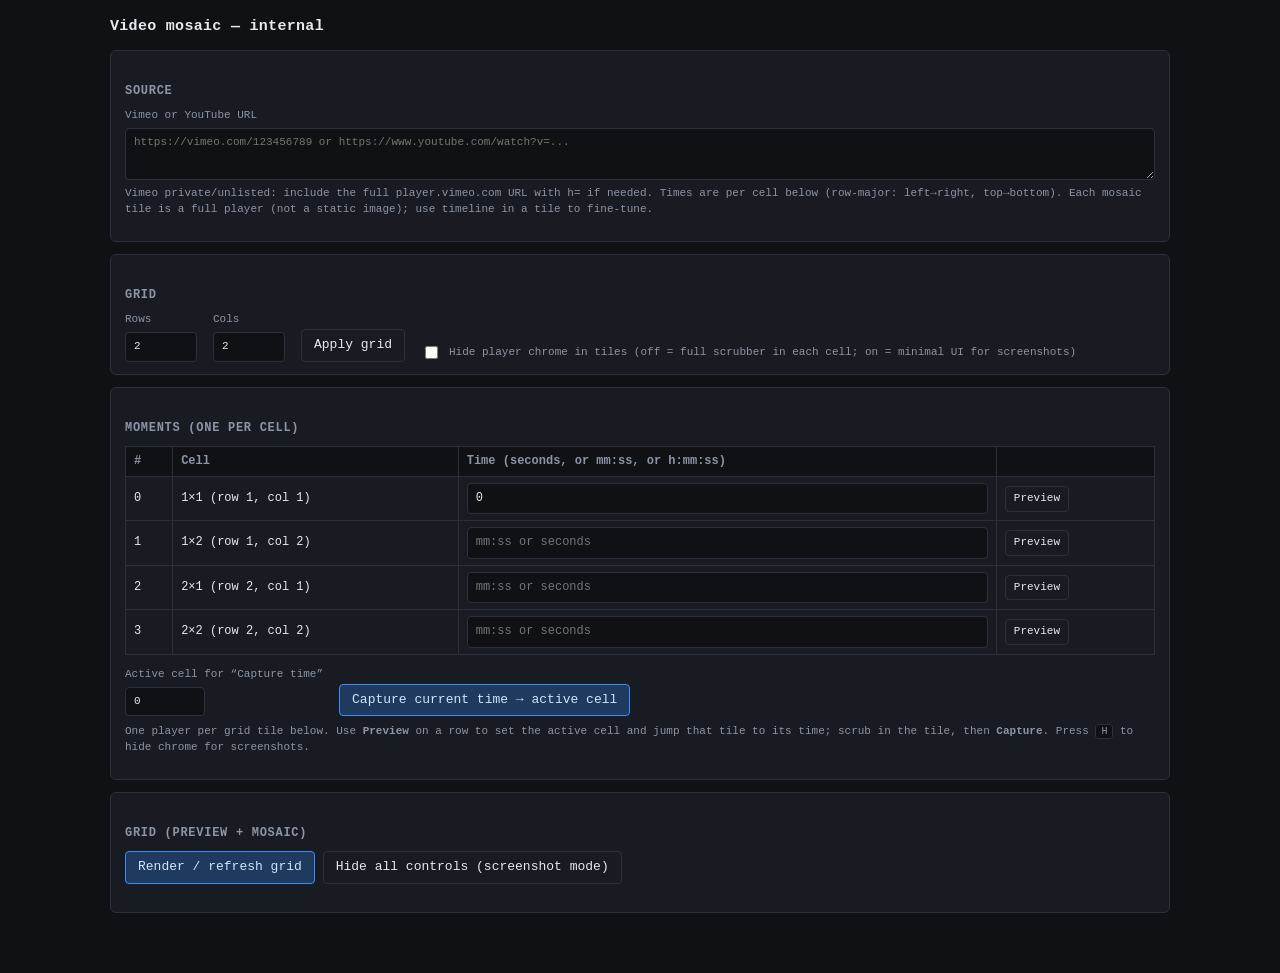
==== mosaic-tool/index.html @ 5d93b3b6 "first commit" ====
<!DOCTYPE html>
<html lang="en">
  <head>
    <meta charset="utf-8" />
    <meta name="viewport" content="width=device-width, initial-scale=1" />
    <title>Video mosaic (Vimeo / YouTube)</title>
    <link rel="stylesheet" href="styles.css" />
  </head>
  <body>
    <div class="app">
      <h1 class="chrome">Video mosaic — internal</h1>

      <section class="chrome">
        <h2>Source</h2>
        <label>
          Vimeo or YouTube URL
          <textarea
            id="video-url"
            placeholder="https://vimeo.com/123456789 or https://www.youtube.com/watch?v=..."
          ></textarea>
        </label>
        <p class="hint">
          Vimeo private/unlisted: include the full <code>player.vimeo.com</code> URL with
          <code>h=</code> if needed. Times are per cell below (row-major: left→right, top→bottom).
          Each mosaic tile is a full player (not a static image); use timeline in a tile to fine-tune.
        </p>
      </section>

      <section class="chrome">
        <h2>Grid</h2>
        <div class="row">
          <label>
            Rows
            <input type="number" id="rows" min="1" max="12" value="2" />
          </label>
          <label>
            Cols
            <input type="number" id="cols" min="1" max="12" value="2" />
          </label>
          <button type="button" id="apply-grid">Apply grid</button>
          <label style="flex-direction: row; align-items: center; gap: 8px">
            <input type="checkbox" id="hide-mosaic-controls" />
            Hide player chrome in tiles (off = full scrubber in each cell; on = minimal UI for screenshots)
          </label>
        </div>
      </section>

      <section class="chrome">
        <h2>Moments (one per cell)</h2>
        <table class="moments-table">
          <thead>
            <tr>
              <th>#</th>
              <th>Cell</th>
              <th>Time (seconds, or mm:ss, or h:mm:ss)</th>
              <th></th>
            </tr>
          </thead>
          <tbody id="moments-tbody"></tbody>
        </table>
        <div class="row" style="margin-top: 12px">
          <label>
            Active cell for “Capture time”
            <input type="number" id="active-cell" min="0" value="0" style="width: 80px" />
          </label>
          <button type="button" id="capture-time" class="primary">Capture current time → active cell</button>
        </div>
        <p class="hint">
          One player per grid tile below. Use <strong>Preview</strong> on a row to set the active cell and
          jump that tile to its time; scrub in the tile, then <strong>Capture</strong>. Press <kbd>H</kbd> to
          hide chrome for screenshots.
        </p>
      </section>

      <section class="chrome">
        <h2>Grid (preview + mosaic)</h2>
        <button type="button" id="render-mosaic" class="primary">Render / refresh grid</button>
        <button type="button" id="toggle-chrome">Hide all controls (screenshot mode)</button>
        <div id="mosaic-host" class="mosaic-wrap"></div>
      </section>
    </div>

    <button type="button" class="floating-show" id="show-ui-float">Show UI</button>

    <script src="app.js"></script>
  </body>
</html>
---- mosaic-tool/styles.css ----
:root {
  --bg: #0f1114;
  --surface: #181c22;
  --border: #2a313c;
  --text: #e6e9ef;
  --muted: #8b95a5;
  --accent: #3d8bfd;
  --danger: #e85d5d;
  font-family: "SF Mono", ui-monospace, monospace;
  font-size: 13px;
}

* {
  box-sizing: border-box;
}

body {
  margin: 0;
  background: var(--bg);
  color: var(--text);
  line-height: 1.45;
}

body.ui-hidden .chrome {
  display: none !important;
}

body.ui-hidden {
  padding: 0;
}

body.ui-hidden .mosaic-wrap {
  max-width: none;
  margin: 0;
  padding: 8px;
}

/* player.html: keep mosaic full-bleed when panels are hidden */
body.ui-hidden .player-app {
  max-width: none;
  margin: 0;
  padding: 8px;
}

body.ui-hidden .player-stage {
  margin: 0;
}

.app {
  max-width: 1100px;
  margin: 0 auto;
  padding: 16px 20px 48px;
}

h1 {
  font-size: 15px;
  font-weight: 600;
  margin: 0 0 12px;
  letter-spacing: 0.02em;
}

h2 {
  font-size: 12px;
  font-weight: 600;
  text-transform: uppercase;
  letter-spacing: 0.06em;
  color: var(--muted);
  margin: 20px 0 8px;
}

section.chrome {
  border: 1px solid var(--border);
  background: var(--surface);
  border-radius: 6px;
  padding: 12px 14px;
  margin-bottom: 12px;
}

.row {
  display: flex;
  flex-wrap: wrap;
  gap: 10px 16px;
  align-items: flex-end;
  margin-bottom: 8px;
}

.row:last-child {
  margin-bottom: 0;
}

label {
  display: flex;
  flex-direction: column;
  gap: 4px;
  color: var(--muted);
  font-size: 11px;
}

input[type="text"],
input[type="number"],
select,
textarea {
  background: var(--bg);
  border: 1px solid var(--border);
  color: var(--text);
  padding: 6px 8px;
  border-radius: 4px;
  min-width: 0;
  font: inherit;
}

textarea {
  width: 100%;
  min-height: 52px;
  resize: vertical;
}

input[type="number"] {
  width: 72px;
}

button {
  font: inherit;
  cursor: pointer;
  border: 1px solid var(--border);
  background: var(--surface);
  color: var(--text);
  padding: 6px 12px;
  border-radius: 4px;
}

button.primary {
  background: #1e3a5f;
  border-color: var(--accent);
  color: #cfe4ff;
}

button.danger {
  border-color: #5c2a2a;
  color: #ffb4b4;
}

button:disabled {
  opacity: 0.45;
  cursor: not-allowed;
}

.hint {
  font-size: 11px;
  color: var(--muted);
  margin-top: 6px;
}

.moments-table {
  width: 100%;
  border-collapse: collapse;
  font-size: 12px;
}

.moments-table th,
.moments-table td {
  border: 1px solid var(--border);
  padding: 6px 8px;
  text-align: left;
}

.moments-table th {
  background: var(--bg);
  color: var(--muted);
  font-weight: 600;
}

.moments-table input[type="text"] {
  width: 100%;
}

.moments-table button {
  padding: 4px 8px;
  font-size: 11px;
}

.preview-box {
  position: relative;
  width: 100%;
  max-width: 640px;
  aspect-ratio: 16 / 9;
  background: #000;
  border: 1px solid var(--border);
  border-radius: 4px;
  overflow: hidden;
}

.preview-box iframe {
  width: 100%;
  height: 100%;
  border: 0;
  display: block;
}

.mosaic-wrap {
  margin-top: 16px;
}

.mosaic-grid {
  display: grid;
  gap: 6px;
  width: 100%;
  max-width: 100%;
  background: #000;
  border: 1px solid var(--border);
  border-radius: 4px;
  /* visible: Vimeo/YouTube playbars sit at bottom edge and can be clipped if hidden */
  overflow: visible;
}

.mosaic-cell {
  position: relative;
  aspect-ratio: 16 / 9;
  background: #111;
  /* Small iframes often hide scrubber; keep a floor so controls stay usable */
  min-height: 168px;
  min-width: 0;
}

.mosaic-cell iframe {
  position: absolute;
  inset: 0;
  width: 100%;
  height: 100%;
  border: 0;
}

.floating-show {
  display: none;
  position: fixed;
  bottom: 12px;
  right: 12px;
  z-index: 99999;
  padding: 8px 12px;
  font-size: 11px;
  opacity: 0.35;
}

body.ui-hidden .floating-show {
  display: block;
}

.floating-show:hover {
  opacity: 1;
}

kbd {
  font: inherit;
  font-size: 10px;
  padding: 1px 5px;
  border: 1px solid var(--border);
  border-radius: 3px;
  background: var(--bg);
}

/* --- player.html layout --- */

.player-app {
  max-width: 1200px;
}

.row-url {
  align-items: center;
}

.row-url #video-url {
  flex: 1;
  min-width: 320px;
}

.external-transport {
  display: flex;
  align-items: center;
  gap: 12px;
  padding: 10px 12px;
  margin-bottom: 14px;
  background: var(--bg);
  border: 1px solid var(--border);
  border-radius: 4px;
}

.transport-play {
  flex: 0 0 auto;
  min-width: 40px;
  font-size: 14px;
}

.external-transport input[type="range"] {
  flex: 1;
  min-width: 80px;
  accent-color: var(--accent);
}

.transport-time {
  flex: 0 0 auto;
  font-variant-numeric: tabular-nums;
  color: var(--muted);
  font-size: 11px;
  min-width: 9em;
  text-align: right;
}

.grid-plus-row {
  display: flex;
  flex-direction: row;
  align-items: stretch;
  gap: 10px;
}

.grid-plus-col {
  flex: 1;
  min-width: 0;
  display: flex;
  flex-direction: column;
  align-items: stretch;
  gap: 10px;
}

.plus-under-wrap {
  display: flex;
  justify-content: center;
}

.plus-tile {
  width: 48px;
  min-height: 48px;
  padding: 0;
  font-size: 22px;
  line-height: 1;
  font-weight: 600;
  border-radius: 6px;
  border-color: var(--accent);
  color: #cfe4ff;
  background: #1e3a5f;
  align-self: center;
}

.plus-tile-side {
  flex: 0 0 48px;
  width: 48px;
  min-width: 48px;
  align-self: center;
}

.plus-tile:disabled {
  opacity: 0.35;
}

.player-mosaic-host {
  margin-top: 0;
}

.player-stage {
  margin-top: 4px;
}

input[type="color"]#grid-bg {
  width: 48px;
  height: 32px;
  padding: 2px;
  cursor: pointer;
}

/* player.html: clip video; selection drawn on hit layer above iframe */
.player-app .mosaic-cell {
  overflow: hidden;
}

.player-app .mosaic-cell-hit.mosaic-cell-hit--selected {
  outline: none;
  box-shadow: inset 0 0 0 4px var(--accent);
  z-index: 6;
}

/* player.html: iframes steal clicks; hit layer receives selection */
.player-app .mosaic-cell-hit {
  position: absolute;
  inset: 0;
  z-index: 5;
  cursor: pointer;
  background: transparent;
}

.player-app .tile-current-time {
  position: absolute;
  left: 8px;
  bottom: 8px;
  display: none;
  pointer-events: none;
  background: rgba(0, 0, 0, 0.65);
  border: 1px solid rgba(255, 255, 255, 0.2);
  border-radius: 4px;
  padding: 2px 6px;
  font-size: 11px;
  line-height: 1.2;
  color: #fff;
  font-variant-numeric: tabular-nums;
}

.player-app .mosaic-cell-hit--selected .tile-current-time {
  display: block;
}
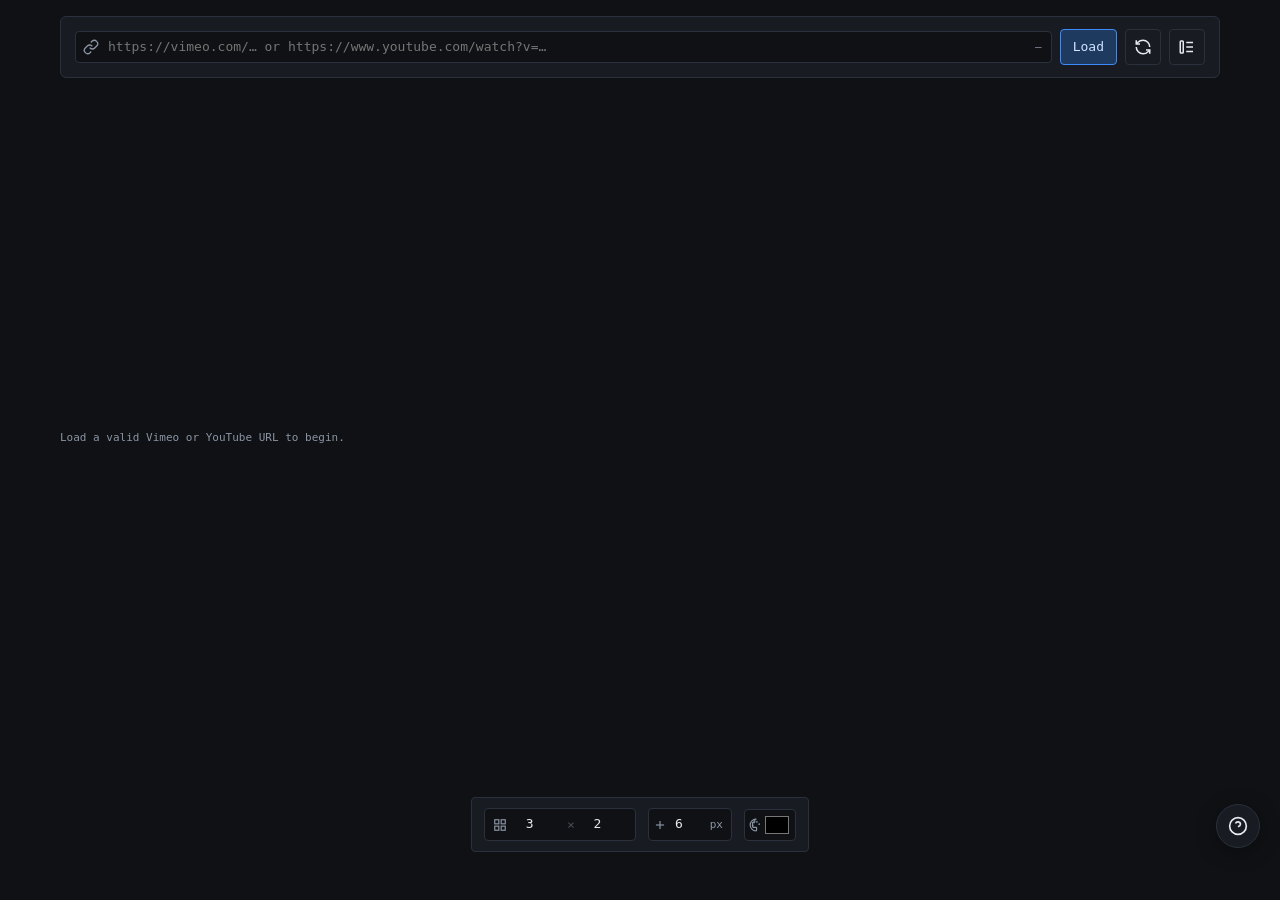
==== commit 54b2cd3b: "Refactor video mosaic player by consolidating HTML structure into a single index file. Removed playe" ====
--- a/mosaic-tool/index.html
+++ b/mosaic-tool/index.html
@@ -3,85 +3,183 @@
   <head>
     <meta charset="utf-8" />
     <meta name="viewport" content="width=device-width, initial-scale=1" />
-    <title>Video mosaic (Vimeo / YouTube)</title>
+    <link rel="icon" href="vimeo-grid-favicon.png" type="image/png" />
+    <title>Video mosaic player</title>
     <link rel="stylesheet" href="styles.css" />
   </head>
   <body>
-    <div class="app">
-      <h1 class="chrome">Video mosaic — internal</h1>
-
+    <div class="app player-app">
       <section class="chrome">
-        <h2>Source</h2>
-        <label>
-          Vimeo or YouTube URL
-          <textarea
-            id="video-url"
-            placeholder="https://vimeo.com/123456789 or https://www.youtube.com/watch?v=..."
-          ></textarea>
-        </label>
-        <p class="hint">
-          Vimeo private/unlisted: include the full <code>player.vimeo.com</code> URL with
-          <code>h=</code> if needed. Times are per cell below (row-major: left→right, top→bottom).
-          Each mosaic tile is a full player (not a static image); use timeline in a tile to fine-tune.
-        </p>
-      </section>
-
-      <section class="chrome">
-        <h2>Grid</h2>
-        <div class="row">
-          <label>
-            Rows
-            <input type="number" id="rows" min="1" max="12" value="2" />
-          </label>
-          <label>
-            Cols
-            <input type="number" id="cols" min="1" max="12" value="2" />
-          </label>
-          <button type="button" id="apply-grid">Apply grid</button>
-          <label style="flex-direction: row; align-items: center; gap: 8px">
-            <input type="checkbox" id="hide-mosaic-controls" />
-            Hide player chrome in tiles (off = full scrubber in each cell; on = minimal UI for screenshots)
-          </label>
+        <div class="row row-url">
+          <div class="url-field-wrap input-with-icon">
+            <span class="input-icon" aria-hidden="true">
+              <svg width="16" height="16" viewBox="0 0 24 24" fill="none" stroke="currentColor" stroke-width="2">
+                <path d="M10 13a5 5 0 0 0 7.54.54l3-3a5 5 0 0 0-7.07-7.07l-1.72 1.71" />
+                <path d="M14 11a5 5 0 0 0-7.54-.54l-3 3a5 5 0 0 0 7.07 7.07l1.71-1.71" />
+              </svg>
+            </span>
+            <input
+              type="text"
+              id="video-url"
+              title="Vimeo or YouTube URL"
+              placeholder="https://vimeo.com/… or https://www.youtube.com/watch?v=…"
+            />
+            <span class="duration-badge" id="duration-badge" title="Video duration">—</span>
+          </div>
+          <button type="button" id="load-video" class="primary">Load</button>
+          <button
+            type="button"
+            id="refresh-frames"
+            class="icon-btn"
+            title="Refresh frames"
+            aria-label="Refresh frames"
+          >
+            <svg width="18" height="18" viewBox="0 0 24 24" fill="none" stroke="currentColor" stroke-width="2">
+              <path d="M21 12a9 9 0 0 0-9-9 9.75 9.75 0 0 0-6.74 2.74L3 8" />
+              <path d="M3 3v5h5" />
+              <path d="M3 12a9 9 0 0 0 9 9 9.75 9.75 0 0 0 6.74-2.74L21 16" />
+              <path d="M16 16h5v5" />
+            </svg>
+          </button>
+          <button
+            type="button"
+            id="toggle-chrome"
+            class="icon-btn"
+            title="Hide controls (H)"
+            aria-label="Hide controls"
+          >
+            <svg width="18" height="18" viewBox="0 0 24 24" fill="none" stroke="currentColor" stroke-width="2">
+              <rect x="3" y="4" width="4" height="16" rx="1" />
+              <line x1="11" y1="6" x2="20" y2="6" />
+              <line x1="11" y1="12" x2="20" y2="12" />
+              <line x1="11" y1="18" x2="20" y2="18" />
+            </svg>
+          </button>
         </div>
       </section>
 
-      <section class="chrome">
-        <h2>Moments (one per cell)</h2>
-        <table class="moments-table">
-          <thead>
-            <tr>
-              <th>#</th>
-              <th>Cell</th>
-              <th>Time (seconds, or mm:ss, or h:mm:ss)</th>
-              <th></th>
-            </tr>
-          </thead>
-          <tbody id="moments-tbody"></tbody>
-        </table>
-        <div class="row" style="margin-top: 12px">
-          <label>
-            Active cell for “Capture time”
-            <input type="number" id="active-cell" min="0" value="0" style="width: 80px" />
-          </label>
-          <button type="button" id="capture-time" class="primary">Capture current time → active cell</button>
+      <section class="player-stage">
+        <div class="player-stage-mosaic-region">
+          <div
+            id="global-refresh-progress"
+            class="linear-progress linear-progress--indeterminate"
+            aria-hidden="true"
+            aria-busy="false"
+          >
+            <div class="linear-progress__track">
+              <div class="linear-progress__bar"></div>
+            </div>
+          </div>
+
+          <div id="mosaic-host" class="mosaic-wrap player-mosaic-host"></div>
         </div>
-        <p class="hint">
-          One player per grid tile below. Use <strong>Preview</strong> on a row to set the active cell and
-          jump that tile to its time; scrub in the tile, then <strong>Capture</strong>. Press <kbd>H</kbd> to
-          hide chrome for screenshots.
-        </p>
-      </section>
 
-      <section class="chrome">
-        <h2>Grid (preview + mosaic)</h2>
-        <button type="button" id="render-mosaic" class="primary">Render / refresh grid</button>
-        <button type="button" id="toggle-chrome">Hide all controls (screenshot mode)</button>
-        <div id="mosaic-host" class="mosaic-wrap"></div>
+        <div class="chrome chrome-transport">
+          <div class="chrome-transport-inner">
+            <div class="transport-panel transport-panel--layout" id="transport-panel-layout">
+              <div class="external-transport external-transport--layout">
+              <span class="grid-dims-combo input-with-icon" title="Columns × rows — mosaic grid size">
+                <span class="input-icon" aria-hidden="true">
+                  <svg width="14" height="14" viewBox="0 0 24 24" fill="none" stroke="currentColor" stroke-width="2">
+                    <rect x="3" y="3" width="7" height="7" />
+                    <rect x="14" y="3" width="7" height="7" />
+                    <rect x="14" y="14" width="7" height="7" />
+                    <rect x="3" y="14" width="7" height="7" />
+                  </svg>
+                </span>
+                <input
+                  type="number"
+                  id="grid-cols"
+                  min="1"
+                  max="12"
+                  value="3"
+                  class="grid-dim-input"
+                  title="Columns"
+                  aria-label="Columns"
+                />
+                <span class="grid-dims-x" aria-hidden="true">×</span>
+                <input
+                  type="number"
+                  id="grid-rows"
+                  min="1"
+                  max="12"
+                  value="2"
+                  class="grid-dim-input"
+                  title="Rows"
+                  aria-label="Rows"
+                />
+              </span>
+
+              <span class="input-with-icon input-with-icon--block gap-field-wrap" title="Gap between tiles">
+                <span class="input-icon" aria-hidden="true">
+                  <svg width="14" height="14" viewBox="0 0 24 24" fill="none" stroke="currentColor" stroke-width="2">
+                    <line x1="12" y1="5" x2="12" y2="19" />
+                    <line x1="5" y1="12" x2="19" y2="12" />
+                  </svg>
+                </span>
+                <input type="number" id="grid-gap" min="0" max="64" step="1" value="6" class="input-gap" />
+                <span class="gap-suffix" aria-hidden="true">px</span>
+              </span>
+
+              <span
+                class="input-with-icon input-with-icon--block input-with-icon--color"
+                title="Grid background color"
+              >
+                <span class="input-icon" aria-hidden="true">
+                  <svg width="14" height="14" viewBox="0 0 24 24" fill="none" stroke="currentColor" stroke-width="2">
+                    <circle cx="13.5" cy="6.5" r=".5" fill="currentColor" />
+                    <circle cx="17.5" cy="10.5" r=".5" fill="currentColor" />
+                    <circle cx="8.5" cy="7.5" r=".5" fill="currentColor" />
+                    <circle cx="6.5" cy="12.5" r=".5" fill="currentColor" />
+                    <path d="M12 2C6.5 2 2 6.5 2 12s4.5 10 10 10c.55 0 1-.45 1-1v-4c0-.55-.45-1-1-1H8c-1.1 0-2-.9-2-2V9c0-1.1.9-2 2-2h1c.55 0 1-.45 1-1V3.5c0-.55-.45-1-1-1C12.33 2 12.17 2 12 2z" />
+                  </svg>
+                </span>
+                <input type="color" id="grid-bg" value="#000000" aria-label="Grid fill color" />
+              </span>
+              </div>
+            </div>
+
+            <div
+              class="transport-panel transport-panel--playback transport-panel--hidden"
+              id="transport-panel-playback"
+            >
+              <div class="external-transport" id="transport">
+                <button type="button" id="play-pause" class="transport-play" disabled aria-label="Play">▶</button>
+                <input type="range" id="seek-bar" min="0" max="0" step="0.1" value="0" disabled />
+                <span class="transport-time" id="time-label">0:00</span>
+              </div>
+            </div>
+          </div>
+        </div>
       </section>
     </div>
 
     <button type="button" class="floating-show" id="show-ui-float">Show UI</button>
 
-    <script src="app.js"></script>
+    <button type="button" id="help-open" class="icon-btn help-fab" title="Shortcuts and help" aria-label="Help">
+      <svg width="20" height="20" viewBox="0 0 24 24" fill="none" stroke="currentColor" stroke-width="2">
+        <circle cx="12" cy="12" r="10" />
+        <path d="M9.09 9a3 3 0 0 1 5.83 1c0 2-3 3-3 3" />
+        <line x1="12" y1="17" x2="12.01" y2="17" />
+      </svg>
+    </button>
+
+    <dialog id="help-dialog" class="help-dialog">
+      <div class="help-dialog__inner">
+        <header class="help-dialog__header">
+          <h2>Shortcuts</h2>
+          <button type="button" id="help-close" class="icon-btn help-dialog__close" aria-label="Close">×</button>
+        </header>
+        <ul class="help-dialog__list">
+          <li><kbd>H</kbd> — Hide or show the control panels (mosaic stays visible).</li>
+          <li><kbd>Esc</kbd> — Deselect the selected tile.</li>
+          <li><kbd>Space</kbd> — Play or pause the selected tile (when a tile is selected).</li>
+          <li><kbd>Delete</kbd> / <kbd>Backspace</kbd> — Remove the selected tile from the grid.</li>
+        </ul>
+        <p class="help-dialog__footer-note">More help topics can go here later.</p>
+      </div>
+    </dialog>
+
+    <script src="player.js"></script>
   </body>
 </html>
--- a/mosaic-tool/styles.css
+++ b/mosaic-tool/styles.css
@@ -44,6 +44,10 @@
 
 body.ui-hidden .player-stage {
   margin: 0;
+  flex: 1;
+  min-height: 0;
+  display: flex;
+  flex-direction: column;
 }
 
 .app {
@@ -151,6 +155,11 @@
   margin-top: 6px;
 }
 
+.hint--compact {
+  margin-top: 4px;
+  margin-bottom: 0;
+}
+
 .moments-table {
   width: 100%;
   border-collapse: collapse;
@@ -207,7 +216,6 @@
   width: 100%;
   max-width: 100%;
   background: #000;
-  border: 1px solid var(--border);
   border-radius: 4px;
   /* visible: Vimeo/YouTube playbars sit at bottom edge and can be clipped if hidden */
   overflow: visible;
@@ -220,6 +228,27 @@
   /* Small iframes often hide scrubber; keep a floor so controls stay usable */
   min-height: 168px;
   min-width: 0;
+}
+
+.mosaic-cell-drag-handle {
+  position: absolute;
+  top: 6px;
+  right: 6px;
+  z-index: 10;
+  width: 24px;
+  height: 24px;
+  padding: 0;
+  border-radius: 999px;
+  border-color: rgba(255, 255, 255, 0.3);
+  background: rgba(0, 0, 0, 0.6);
+  color: #fff;
+  font-size: 14px;
+  line-height: 1;
+  cursor: grab;
+}
+
+.mosaic-cell-drag-handle:active {
+  cursor: grabbing;
 }
 
 .mosaic-cell iframe {
@@ -260,17 +289,354 @@
 
 /* --- player.html layout --- */
 
-.player-app {
+.app.player-app {
+  display: flex;
+  flex-direction: column;
+  min-height: 100vh;
   max-width: 1200px;
+  box-sizing: border-box;
+}
+
+.player-app > section.chrome:first-child {
+  margin-bottom: 20px;
+  flex-shrink: 0;
+}
+
+.player-stage {
+  position: relative;
+  flex: 1;
+  min-height: 0;
+  display: flex;
+  flex-direction: column;
+  align-items: stretch;
+  width: 100%;
+}
+
+.player-stage-mosaic-region {
+  flex: 1;
+  min-height: 0;
+  width: 100%;
+  display: flex;
+  flex-direction: column;
+  align-items: center;
+  justify-content: center;
+}
+
+.player-stage-mosaic-region .linear-progress--indeterminate {
+  align-self: stretch;
+  width: 100%;
+  flex-shrink: 0;
+}
+
+.player-app .player-mosaic-host {
+  flex-shrink: 0;
 }
 
 .row-url {
   align-items: center;
-}
-
-.row-url #video-url {
+  flex-wrap: nowrap;
+  gap: 8px;
+}
+
+.row-url .primary {
+  min-height: 36px;
+  align-self: center;
+}
+
+.row-url .url-field-wrap {
   flex: 1;
-  min-width: 320px;
+  min-width: 200px;
+}
+
+.url-field-wrap {
+  position: relative;
+  display: flex;
+  align-items: stretch;
+}
+
+.url-field-wrap.input-with-icon #video-url {
+  width: 100%;
+  min-width: 0;
+  padding-left: 32px;
+  padding-right: 120px;
+}
+
+.input-with-icon {
+  position: relative;
+  display: block;
+}
+
+.input-with-icon .input-icon {
+  position: absolute;
+  left: 8px;
+  top: 50%;
+  transform: translateY(-50%);
+  color: var(--muted);
+  pointer-events: none;
+  display: flex;
+  align-items: center;
+  justify-content: center;
+}
+
+.input-with-icon--inline {
+  display: inline-flex;
+  align-items: center;
+}
+
+.input-with-icon--inline .input-icon {
+  position: static;
+  transform: none;
+  margin-right: 2px;
+}
+
+.input-with-icon--block {
+  display: flex;
+  flex-direction: row;
+  align-items: center;
+  gap: 0;
+  background: var(--bg);
+  border: 1px solid var(--border);
+  border-radius: 4px;
+  padding-left: 4px;
+  min-height: 31px;
+}
+
+.input-with-icon--block .input-icon {
+  position: static;
+  transform: none;
+  flex-shrink: 0;
+}
+
+.input-with-icon--block input {
+  border: 0;
+  background: transparent;
+  flex: 1;
+  min-width: 0;
+}
+
+.input-gap {
+  width: 56px;
+}
+
+.gap-field-wrap {
+  position: relative;
+}
+
+.gap-field-wrap .input-gap {
+  padding-right: 28px;
+  width: 64px;
+}
+
+.gap-suffix {
+  position: absolute;
+  right: 8px;
+  top: 50%;
+  transform: translateY(-50%);
+  pointer-events: none;
+  font-size: 11px;
+  color: var(--muted);
+  user-select: none;
+}
+
+.icon-btn {
+  display: inline-flex;
+  align-items: center;
+  justify-content: center;
+  width: 36px;
+  height: 36px;
+  padding: 0;
+  flex-shrink: 0;
+  border-radius: 4px;
+  color: var(--text);
+}
+
+.icon-btn:hover {
+  border-color: var(--accent);
+  color: #cfe4ff;
+}
+
+.icon-btn svg {
+  display: block;
+}
+
+.input-with-icon--color {
+  padding: 2px 4px;
+  min-height: 31px;
+}
+
+.input-with-icon--color input[type="color"] {
+  width: 28px;
+  height: 26px;
+  min-height: 26px;
+  padding: 0;
+  border: 0;
+  border-radius: 3px;
+  cursor: pointer;
+}
+
+.duration-badge {
+  position: absolute;
+  right: 10px;
+  top: 50%;
+  transform: translateY(-50%);
+  pointer-events: none;
+  font-size: 11px;
+  color: var(--muted);
+  font-variant-numeric: tabular-nums;
+  max-width: 45%;
+  text-align: right;
+  white-space: nowrap;
+  overflow: hidden;
+  text-overflow: ellipsis;
+}
+
+.grid-dims-combo {
+  display: inline-flex;
+  flex-direction: row;
+  align-items: center;
+  gap: 8px;
+  background: var(--bg);
+  border: 1px solid var(--border);
+  border-radius: 4px;
+  padding: 2px 8px;
+}
+
+.grid-dims-combo.input-with-icon {
+  position: relative;
+  padding-left: 30px;
+}
+
+.grid-dims-combo.input-with-icon .input-icon {
+  position: absolute;
+  left: 8px;
+  top: 50%;
+  transform: translateY(-50%);
+  margin: 0;
+}
+
+.grid-dims-combo .grid-dim-input {
+  width: 44px;
+  border: 0;
+  background: transparent;
+  text-align: center;
+  padding: 4px 2px;
+}
+
+.grid-dims-combo .grid-dims-x {
+  color: var(--muted);
+  opacity: 0.45;
+  font-size: 13px;
+  user-select: none;
+  line-height: 1;
+}
+
+/* Material-style indeterminate linear progress (refresh only) */
+.linear-progress--indeterminate {
+  display: none;
+  width: 100%;
+  height: 4px;
+  margin-bottom: 8px;
+  overflow: hidden;
+  border-radius: 2px;
+  background: rgba(255, 255, 255, 0.06);
+}
+
+.linear-progress--indeterminate.is-active {
+  display: block;
+}
+
+.linear-progress__track {
+  position: relative;
+  width: 100%;
+  height: 100%;
+  overflow: hidden;
+}
+
+.linear-progress__bar {
+  position: absolute;
+  top: 0;
+  left: -35%;
+  width: 35%;
+  height: 100%;
+  border-radius: 1px;
+  background: var(--accent);
+  animation: linear-indeterminate-slide 1.25s cubic-bezier(0.4, 0, 0.2, 1) infinite;
+}
+
+@keyframes linear-indeterminate-slide {
+  0% {
+    left: -35%;
+  }
+  60%,
+  100% {
+    left: 100%;
+  }
+}
+
+.player-app .tile-progress {
+  position: absolute;
+  top: 0;
+  left: 0;
+  right: 0;
+  height: 4px;
+  z-index: 4;
+  pointer-events: none;
+  overflow: hidden;
+  opacity: 0;
+  background: rgba(0, 0, 0, 0.25);
+  border-radius: 0 0 1px 1px;
+}
+
+.player-app .tile-progress.tile-progress--active {
+  opacity: 1;
+}
+
+.player-app .tile-progress-indeterminate {
+  position: absolute;
+  top: 0;
+  left: -40%;
+  width: 40%;
+  height: 100%;
+  background: var(--accent);
+  animation: linear-indeterminate-slide 1.25s cubic-bezier(0.4, 0, 0.2, 1) infinite;
+}
+
+.chrome-transport {
+  margin-top: 20px;
+  flex-shrink: 0;
+  margin-bottom: 0;
+}
+
+.chrome-transport-inner {
+  display: flex;
+  flex-direction: column;
+  align-items: stretch;
+  gap: 0;
+  width: 100%;
+}
+
+.transport-panel--hidden {
+  display: none !important;
+}
+
+.transport-panel--layout {
+  display: flex;
+  justify-content: center;
+  width: 100%;
+}
+
+.external-transport--layout {
+  flex: 0 1 auto;
+  width: auto;
+  max-width: 100%;
+  min-width: 0;
+  flex-wrap: wrap;
+  justify-content: center;
+}
+
+.transport-panel--playback {
+  width: 100%;
+  min-width: 0;
 }
 
 .external-transport {
@@ -278,10 +644,16 @@
   align-items: center;
   gap: 12px;
   padding: 10px 12px;
-  margin-bottom: 14px;
-  background: var(--bg);
+  margin-bottom: 0;
+  background: var(--surface);
   border: 1px solid var(--border);
   border-radius: 4px;
+}
+
+.transport-panel--playback .external-transport {
+  flex: 1;
+  min-width: 200px;
+  width: 100%;
 }
 
 .transport-play {
@@ -353,22 +725,103 @@
 
 .player-mosaic-host {
   margin-top: 0;
-}
-
-.player-stage {
-  margin-top: 4px;
-}
-
-input[type="color"]#grid-bg {
-  width: 48px;
+  width: 100%;
+  max-width: 100%;
+}
+
+.help-fab {
+  position: fixed;
+  bottom: 52px;
+  right: 20px;
+  z-index: 99990;
+  width: 44px;
+  height: 44px;
+  border-radius: 999px;
+  box-shadow: 0 4px 20px rgba(0, 0, 0, 0.35);
+  background: var(--surface);
+}
+
+.help-fab:hover {
+  border-color: var(--accent);
+}
+
+body.ui-hidden .help-fab {
+  opacity: 0.92;
+}
+
+.help-dialog {
+  max-width: 420px;
+  width: calc(100% - 32px);
+  padding: 0;
+  border: 1px solid var(--border);
+  border-radius: 8px;
+  background: var(--surface);
+  color: var(--text);
+  box-shadow: 0 16px 48px rgba(0, 0, 0, 0.45);
+}
+
+.help-dialog::backdrop {
+  background: rgba(0, 0, 0, 0.55);
+}
+
+.help-dialog__inner {
+  padding: 16px 18px 18px;
+}
+
+.help-dialog__header {
+  display: flex;
+  align-items: center;
+  justify-content: space-between;
+  gap: 12px;
+  margin-bottom: 12px;
+}
+
+.help-dialog__header h2 {
+  margin: 0;
+  font-size: 14px;
+  font-weight: 600;
+  text-transform: none;
+  letter-spacing: normal;
+  color: var(--text);
+}
+
+.help-dialog__close {
+  font-size: 22px;
+  line-height: 1;
+  width: 32px;
   height: 32px;
-  padding: 2px;
-  cursor: pointer;
+}
+
+.help-dialog__list {
+  margin: 0;
+  padding-left: 18px;
+  font-size: 12px;
+  line-height: 1.55;
+  color: var(--muted);
+}
+
+.help-dialog__list li {
+  margin-bottom: 8px;
+}
+
+.help-dialog__footer-note {
+  margin: 14px 0 0;
+  font-size: 11px;
+  color: var(--muted);
+  font-style: italic;
 }
 
 /* player.html: clip video; selection drawn on hit layer above iframe */
 .player-app .mosaic-cell {
   overflow: hidden;
+}
+
+/* Avoid native marquee/text selection while dragging tiles */
+.player-app .mosaic-grid,
+.player-app .mosaic-cell,
+.player-app .mosaic-cell-hit {
+  user-select: none;
+  -webkit-user-select: none;
 }
 
 .player-app .mosaic-cell-hit.mosaic-cell-hit--selected {
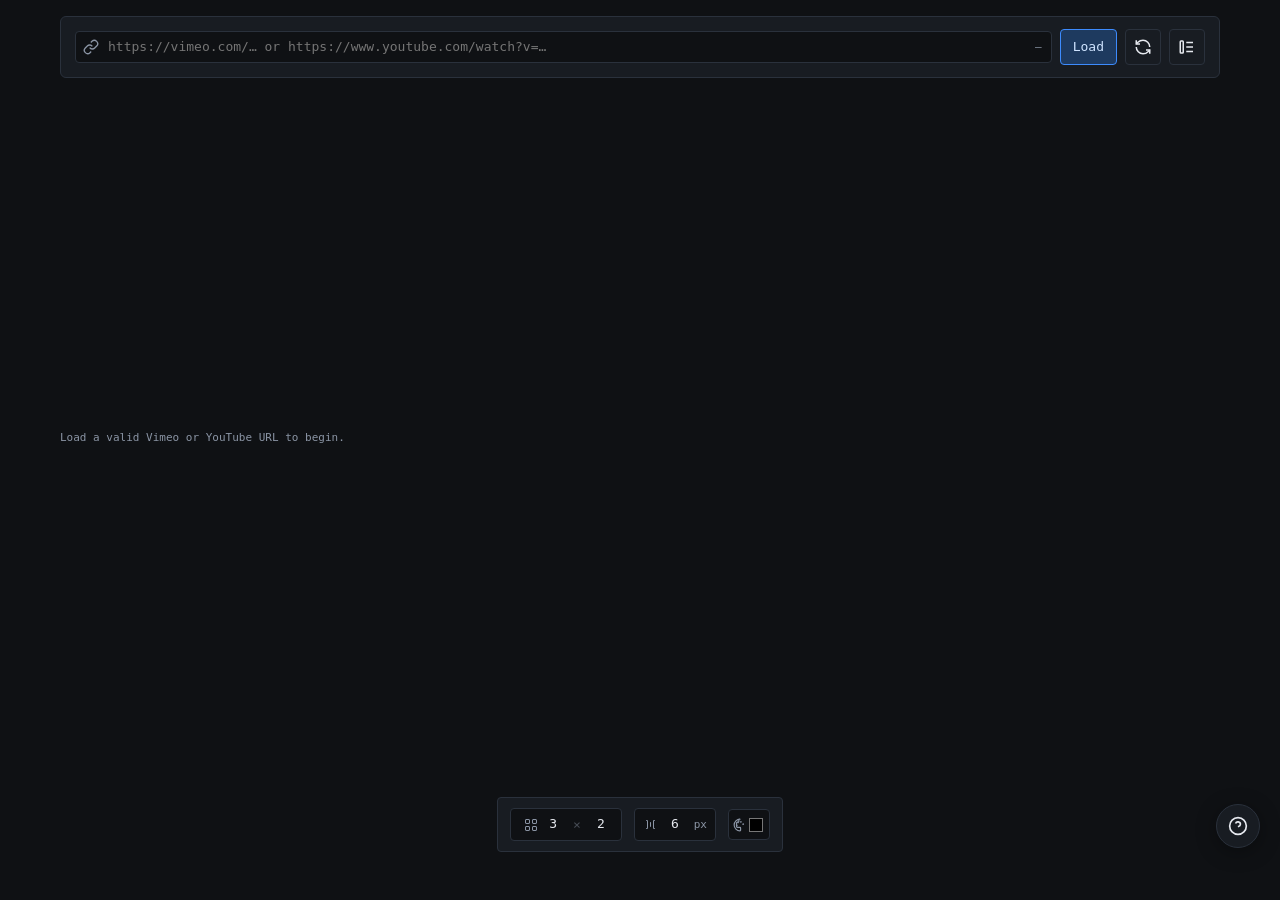
==== commit 048b2eb6: "Add debug log for runtime context initialization and CSS rule scanning in player.js. Update index.ht" ====
--- a/mosaic-tool/index.html
+++ b/mosaic-tool/index.html
@@ -80,11 +80,10 @@
               <div class="external-transport external-transport--layout">
               <span class="grid-dims-combo input-with-icon" title="Columns × rows — mosaic grid size">
                 <span class="input-icon" aria-hidden="true">
-                  <svg width="14" height="14" viewBox="0 0 24 24" fill="none" stroke="currentColor" stroke-width="2">
-                    <rect x="3" y="3" width="7" height="7" />
-                    <rect x="14" y="3" width="7" height="7" />
-                    <rect x="14" y="14" width="7" height="7" />
-                    <rect x="3" y="14" width="7" height="7" />
+                  <svg width="24" height="24" viewBox="0 0 24 24" fill="none" xmlns="http://www.w3.org/2000/svg">
+                    <path
+                      d="M9.653 13.008C10.0224 13.0459 10.3646 13.2194 10.6134 13.495C10.8622 13.7706 11 14.1287 11 14.5V16.5L10.992 16.653C10.957 16.9963 10.8047 17.317 10.5608 17.5611C10.3169 17.8052 9.99627 17.9577 9.653 17.993L9.5 18H7.5C7.12869 18 6.7706 17.8622 6.495 17.6134C6.2194 17.3646 6.04587 17.0224 6.008 16.653L6 16.5V14.5C6 14.1022 6.15804 13.7206 6.43934 13.4393C6.72064 13.158 7.10218 13 7.5 13H9.5L9.653 13.008ZM16.653 13.008C17.0224 13.0459 17.3646 13.2194 17.6134 13.495C17.8622 13.7706 18 14.1287 18 14.5V16.5L17.992 16.653C17.957 16.9963 17.8047 17.317 17.5608 17.5611C17.3169 17.8052 16.9963 17.9577 16.653 17.993L16.5 18H14.5C14.1287 18 13.7706 17.8622 13.495 17.6134C13.2194 17.3646 13.0459 17.0224 13.008 16.653L13 16.5V14.5C13 14.1022 13.158 13.7206 13.4393 13.4393C13.7206 13.158 14.1022 13 14.5 13H16.5L16.653 13.008ZM7.5 14C7.36739 14 7.24021 14.0527 7.14645 14.1464C7.05268 14.2402 7 14.3674 7 14.5V16.5C7 16.6326 7.05268 16.7598 7.14645 16.8536C7.24021 16.9473 7.36739 17 7.5 17H9.5C9.63261 17 9.75979 16.9473 9.85355 16.8536C9.94732 16.7598 10 16.6326 10 16.5V14.5C10 14.3674 9.94732 14.2402 9.85355 14.1464C9.75979 14.0527 9.63261 14 9.5 14H7.5ZM14.5 14C14.3674 14 14.2402 14.0527 14.1464 14.1464C14.0527 14.2402 14 14.3674 14 14.5V16.5C14 16.6326 14.0527 16.7598 14.1464 16.8536C14.2402 16.9473 14.3674 17 14.5 17H16.5C16.6326 17 16.7598 16.9473 16.8536 16.8536C16.9473 16.7598 17 16.6326 17 16.5V14.5C17 14.3674 16.9473 14.2402 16.8536 14.1464C16.7598 14.0527 16.6326 14 16.5 14H14.5ZM9.653 6.008C10.0224 6.04587 10.3646 6.2194 10.6134 6.495C10.8622 6.7706 11 7.12869 11 7.5V9.5L10.992 9.653C10.957 9.99629 10.8047 10.317 10.5608 10.5611C10.3169 10.8052 9.99627 10.9577 9.653 10.993L9.5 11H7.5C7.12869 11 6.7706 10.8622 6.495 10.6134C6.2194 10.3646 6.04587 10.0224 6.008 9.653L6 9.5V7.5C6 7.10218 6.15804 6.72064 6.43934 6.43934C6.72064 6.15804 7.10218 6 7.5 6H9.5L9.653 6.008ZM16.653 6.008C17.0224 6.04587 17.3646 6.2194 17.6134 6.495C17.8622 6.7706 18 7.12869 18 7.5V9.5L17.992 9.653C17.957 9.99629 17.8047 10.317 17.5608 10.5611C17.3169 10.8052 16.9963 10.9577 16.653 10.993L16.5 11H14.5C14.1287 11 13.7706 10.8622 13.495 10.6134C13.2194 10.3646 13.0459 10.0224 13.008 9.653L13 9.5V7.5C13 7.10218 13.158 6.72064 13.4393 6.43934C13.7206 6.15804 14.1022 6 14.5 6H16.5L16.653 6.008ZM7.5 7C7.36739 7 7.24021 7.05268 7.14645 7.14645C7.05268 7.24021 7 7.36739 7 7.5V9.5C7 9.63261 7.05268 9.75979 7.14645 9.85355C7.24021 9.94732 7.36739 10 7.5 10H9.5C9.63261 10 9.75979 9.94732 9.85355 9.85355C9.94732 9.75979 10 9.63261 10 9.5V7.5C10 7.36739 9.94732 7.24021 9.85355 7.14645C9.75979 7.05268 9.63261 7 9.5 7H7.5ZM14.5 7C14.3674 7 14.2402 7.05268 14.1464 7.14645C14.0527 7.24021 14 7.36739 14 7.5V9.5C14 9.63261 14.0527 9.75979 14.1464 9.85355C14.2402 9.94732 14.3674 10 14.5 10H16.5C16.6326 10 16.7598 9.94732 16.8536 9.85355C16.9473 9.75979 17 9.63261 17 9.5V7.5C17 7.36739 16.9473 7.24021 16.8536 7.14645C16.7598 7.05268 16.6326 7 16.5 7H14.5Z"
+                      fill="currentColor" />
                   </svg>
                 </span>
                 <input
@@ -112,9 +111,10 @@
 
               <span class="input-with-icon input-with-icon--block gap-field-wrap" title="Gap between tiles">
                 <span class="input-icon" aria-hidden="true">
-                  <svg width="14" height="14" viewBox="0 0 24 24" fill="none" stroke="currentColor" stroke-width="2">
-                    <line x1="12" y1="5" x2="12" y2="19" />
-                    <line x1="5" y1="12" x2="19" y2="12" />
+                  <svg width="24" height="24" viewBox="0 0 24 24" fill="none" xmlns="http://www.w3.org/2000/svg">
+                    <path fill-rule="evenodd" clip-rule="evenodd"
+                      d="M15 14.75C15 14.888 15.112 15 15.25 15H15.5C15.6326 15 15.7598 15.0527 15.8536 15.1464C15.9473 15.2402 16 15.3674 16 15.5C16 15.6326 15.9473 15.7598 15.8536 15.8536C15.7598 15.9473 15.6326 16 15.5 16H15.25C14.56 16 14 15.44 14 14.75V8.25C14 7.56 14.56 7 15.25 7H15.5C15.6326 7 15.7598 7.05268 15.8536 7.14645C15.9473 7.24021 16 7.36739 16 7.5C16 7.63261 15.9473 7.75979 15.8536 7.85355C15.7598 7.94732 15.6326 8 15.5 8H15.25C15.1837 8 15.1201 8.02634 15.0732 8.07322C15.0263 8.12011 15 8.1837 15 8.25V14.75ZM7 15.5C7 15.3674 7.05268 15.2402 7.14645 15.1464C7.24021 15.0527 7.36739 15 7.5 15H7.75C7.8163 15 7.87989 14.9737 7.92678 14.9268C7.97366 14.8799 8 14.8163 8 14.75V8.25C8 8.1837 7.97366 8.12011 7.92678 8.07322C7.87989 8.02634 7.8163 8 7.75 8H7.5C7.36739 8 7.24021 7.94732 7.14645 7.85355C7.05268 7.75979 7 7.63261 7 7.5C7 7.36739 7.05268 7.24021 7.14645 7.14645C7.24021 7.05268 7.36739 7 7.5 7H7.75C8.44 7 9 7.56 9 8.25V14.75C9 15.44 8.44 16 7.75 16H7.5C7.36739 16 7.24021 15.9473 7.14645 15.8536C7.05268 15.7598 7 15.6326 7 15.5ZM11 13.5C11 13.6326 11.0527 13.7598 11.1464 13.8536C11.2402 13.9473 11.3674 14 11.5 14C11.6326 14 11.7598 13.9473 11.8536 13.8536C11.9473 13.7598 12 13.6326 12 13.5V9.5C12 9.36739 11.9473 9.24021 11.8536 9.14645C11.7598 9.05268 11.6326 9 11.5 9C11.3674 9 11.2402 9.05268 11.1464 9.14645C11.0527 9.24021 11 9.36739 11 9.5V13.5Z"
+                      fill="currentColor" />
                   </svg>
                 </span>
                 <input type="number" id="grid-gap" min="0" max="64" step="1" value="6" class="input-gap" />
--- a/mosaic-tool/styles.css
+++ b/mosaic-tool/styles.css
@@ -424,7 +424,7 @@
 
 .gap-field-wrap .input-gap {
   padding-right: 28px;
-  width: 64px;
+  width: 52px;
 }
 
 .gap-suffix {
@@ -465,12 +465,12 @@
 }
 
 .input-with-icon--color input[type="color"] {
-  width: 28px;
-  height: 26px;
-  min-height: 26px;
+  width: 18px;
+  height: 18px;
+  min-height: 22px;
   padding: 0;
   border: 0;
-  border-radius: 3px;
+  border-radius: 2px;
   cursor: pointer;
 }
 
@@ -515,7 +515,7 @@
 }
 
 .grid-dims-combo .grid-dim-input {
-  width: 44px;
+  width: 24px;
   border: 0;
   background: transparent;
   text-align: center;
@@ -859,3 +859,15 @@
   display: block;
 }
 
+/* Hide native spinners on number fields across browsers */
+input[type="number"] {
+  appearance: textfield;
+  -webkit-appearance: textfield;
+  -moz-appearance: textfield;
+}
+
+input[type="number"]::-webkit-outer-spin-button,
+input[type="number"]::-webkit-inner-spin-button {
+  -webkit-appearance: none;
+  margin: 0;
+}
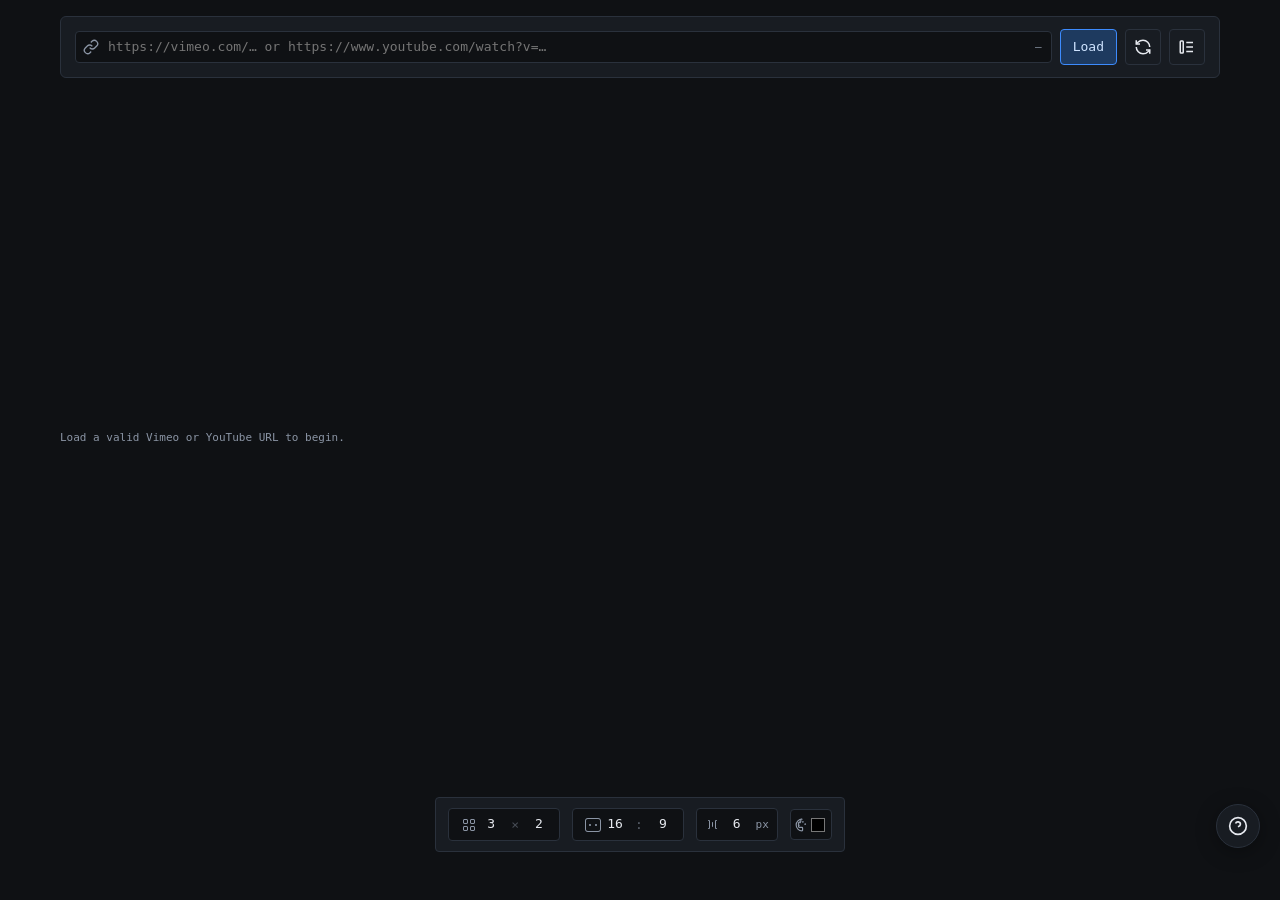
==== commit 14bc3fdc: "Add aspect ratio controls to mosaic tool. Introduced input fields for custom tile ratios in index.ht" ====
--- a/mosaic-tool/index.html
+++ b/mosaic-tool/index.html
@@ -109,6 +109,40 @@
                 />
               </span>
 
+              <span class="ratio-dims-combo input-with-icon" title="Source ratio (width:height)">
+                <span class="input-icon" aria-hidden="true">
+                  <svg width="24" height="24" viewBox="0 0 24 24" fill="none" xmlns="http://www.w3.org/2000/svg">
+                    <path
+                      d="M4 7.75C4 6.23122 5.23122 5 6.75 5H17.25C18.7688 5 20 6.23122 20 7.75V16.25C20 17.7688 18.7688 19 17.25 19H6.75C5.23122 19 4 17.7688 4 16.25V7.75ZM6.75 6C5.7835 6 5 6.7835 5 7.75V16.25C5 17.2165 5.7835 18 6.75 18H17.25C18.2165 18 19 17.2165 19 16.25V7.75C19 6.7835 18.2165 6 17.25 6H6.75ZM9 11C9.55228 11 10 11.4477 10 12C10 12.5523 9.55228 13 9 13C8.44772 13 8 12.5523 8 12C8 11.4477 8.44772 11 9 11ZM15 11C15.5523 11 16 11.4477 16 12C16 12.5523 15.5523 13 15 13C14.4477 13 14 12.5523 14 12C14 11.4477 14.4477 11 15 11Z"
+                      fill="currentColor"
+                    />
+                  </svg>
+                </span>
+                <input
+                  type="number"
+                  id="ratio-width"
+                  min="0.1"
+                  max="99"
+                  step="0.1"
+                  value="16"
+                  class="ratio-dim-input"
+                  title="Source width ratio"
+                  aria-label="Source width ratio"
+                />
+                <span class="ratio-dims-colon" aria-hidden="true">:</span>
+                <input
+                  type="number"
+                  id="ratio-height"
+                  min="0.1"
+                  max="99"
+                  step="0.1"
+                  value="9"
+                  class="ratio-dim-input"
+                  title="Source height ratio"
+                  aria-label="Source height ratio"
+                />
+              </span>
+
               <span class="input-with-icon input-with-icon--block gap-field-wrap" title="Gap between tiles">
                 <span class="input-icon" aria-hidden="true">
                   <svg width="24" height="24" viewBox="0 0 24 24" fill="none" xmlns="http://www.w3.org/2000/svg">
--- a/mosaic-tool/styles.css
+++ b/mosaic-tool/styles.css
@@ -223,7 +223,7 @@
 
 .mosaic-cell {
   position: relative;
-  aspect-ratio: 16 / 9;
+  aspect-ratio: var(--tile-ratio-w, 16) / var(--tile-ratio-h, 9);
   background: #111;
   /* Small iframes often hide scrubber; keep a floor so controls stay usable */
   min-height: 168px;
@@ -530,6 +530,46 @@
   line-height: 1;
 }
 
+.ratio-dims-combo {
+  display: inline-flex;
+  flex-direction: row;
+  align-items: center;
+  gap: 8px;
+  background: var(--bg);
+  border: 1px solid var(--border);
+  border-radius: 4px;
+  padding: 2px 8px;
+}
+
+.ratio-dims-combo.input-with-icon {
+  position: relative;
+  padding-left: 30px;
+}
+
+.ratio-dims-combo.input-with-icon .input-icon {
+  position: absolute;
+  left: 8px;
+  top: 50%;
+  transform: translateY(-50%);
+  margin: 0;
+}
+
+.ratio-dims-combo .ratio-dim-input {
+  width: 24px;
+  border: 0;
+  background: transparent;
+  text-align: center;
+  padding: 4px 2px;
+}
+
+.ratio-dims-combo .ratio-dims-colon {
+  color: var(--muted);
+  opacity: 0.6;
+  font-size: 13px;
+  user-select: none;
+  line-height: 1;
+}
+
 /* Material-style indeterminate linear progress (refresh only) */
 .linear-progress--indeterminate {
   display: none;
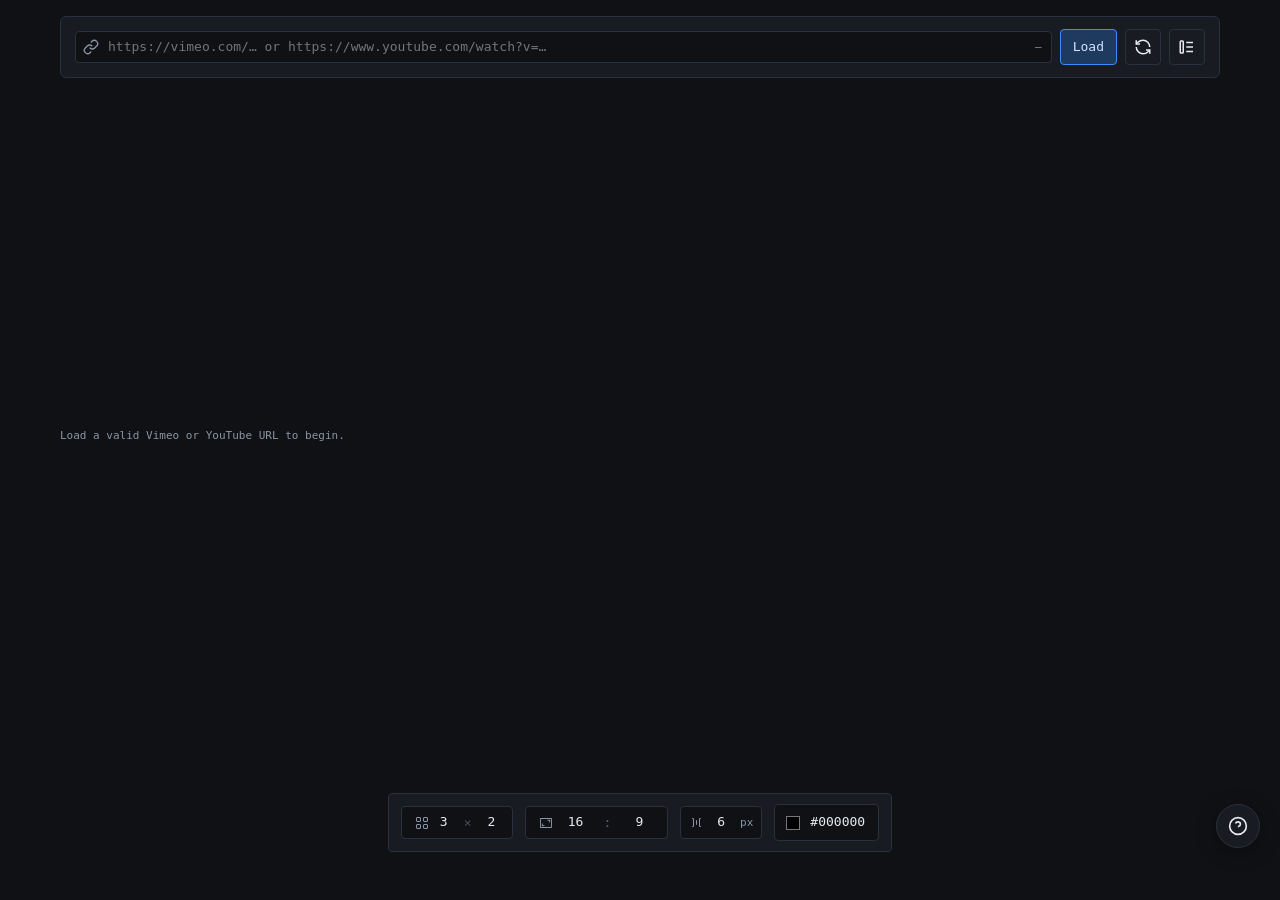
==== commit ef1708fd: "Implement grid background color input enhancements. Added hex color input field for grid background " ====
--- a/mosaic-tool/index.html
+++ b/mosaic-tool/index.html
@@ -113,9 +113,8 @@
                 <span class="input-icon" aria-hidden="true">
                   <svg width="24" height="24" viewBox="0 0 24 24" fill="none" xmlns="http://www.w3.org/2000/svg">
                     <path
-                      d="M4 7.75C4 6.23122 5.23122 5 6.75 5H17.25C18.7688 5 20 6.23122 20 7.75V16.25C20 17.7688 18.7688 19 17.25 19H6.75C5.23122 19 4 17.7688 4 16.25V7.75ZM6.75 6C5.7835 6 5 6.7835 5 7.75V16.25C5 17.2165 5.7835 18 6.75 18H17.25C18.2165 18 19 17.2165 19 16.25V7.75C19 6.7835 18.2165 6 17.25 6H6.75ZM9 11C9.55228 11 10 11.4477 10 12C10 12.5523 9.55228 13 9 13C8.44772 13 8 12.5523 8 12C8 11.4477 8.44772 11 9 11ZM15 11C15.5523 11 16 11.4477 16 12C16 12.5523 15.5523 13 15 13C14.4477 13 14 12.5523 14 12C14 11.4477 14.4477 11 15 11Z"
-                      fill="currentColor"
-                    />
+                      d="M16.1538 9.27273V11.0909C16.1538 11.2115 16.1052 11.3271 16.0187 11.4123C15.9321 11.4976 15.8147 11.5455 15.6923 11.5455C15.5699 11.5455 15.4525 11.4976 15.366 11.4123C15.2794 11.3271 15.2308 11.2115 15.2308 11.0909V9.72727H13.8462C13.7237 9.72727 13.6064 9.67938 13.5198 9.59414C13.4332 9.5089 13.3846 9.39328 13.3846 9.27273C13.3846 9.15217 13.4332 9.03656 13.5198 8.95132C13.6064 8.86607 13.7237 8.81818 13.8462 8.81818H15.6923C15.8147 8.81818 15.9321 8.86607 16.0187 8.95132C16.1052 9.03656 16.1538 9.15217 16.1538 9.27273ZM10.1538 14.2727H8.76923V12.9091C8.76923 12.7885 8.7206 12.6729 8.63405 12.5877C8.54749 12.5024 8.4301 12.4545 8.30769 12.4545C8.18528 12.4545 8.06789 12.5024 7.98134 12.5877C7.89478 12.6729 7.84615 12.7885 7.84615 12.9091V14.7273C7.84615 14.8478 7.89478 14.9634 7.98134 15.0487C8.06789 15.1339 8.18528 15.1818 8.30769 15.1818H10.1538C10.2763 15.1818 10.3936 15.1339 10.4802 15.0487C10.5668 14.9634 10.6154 14.8478 10.6154 14.7273C10.6154 14.6067 10.5668 14.4911 10.4802 14.4059C10.3936 14.3206 10.2763 14.2727 10.1538 14.2727ZM18 7.90909V16.0909C18 16.332 17.9027 16.5632 17.7296 16.7337C17.5565 16.9042 17.3217 17 17.0769 17H6.92308C6.67826 17 6.44347 16.9042 6.27036 16.7337C6.09725 16.5632 6 16.332 6 16.0909V7.90909C6 7.66799 6.09725 7.43675 6.27036 7.26627C6.44347 7.09578 6.67826 7 6.92308 7H17.0769C17.3217 7 17.5565 7.09578 17.7296 7.26627C17.9027 7.43675 18 7.66799 18 7.90909ZM17.0769 16.0909V7.90909H6.92308V16.0909H17.0769Z"
+                      fill="currentColor" />
                   </svg>
                 </span>
                 <input
@@ -159,16 +158,16 @@
                 class="input-with-icon input-with-icon--block input-with-icon--color"
                 title="Grid background color"
               >
-                <span class="input-icon" aria-hidden="true">
-                  <svg width="14" height="14" viewBox="0 0 24 24" fill="none" stroke="currentColor" stroke-width="2">
-                    <circle cx="13.5" cy="6.5" r=".5" fill="currentColor" />
-                    <circle cx="17.5" cy="10.5" r=".5" fill="currentColor" />
-                    <circle cx="8.5" cy="7.5" r=".5" fill="currentColor" />
-                    <circle cx="6.5" cy="12.5" r=".5" fill="currentColor" />
-                    <path d="M12 2C6.5 2 2 6.5 2 12s4.5 10 10 10c.55 0 1-.45 1-1v-4c0-.55-.45-1-1-1H8c-1.1 0-2-.9-2-2V9c0-1.1.9-2 2-2h1c.55 0 1-.45 1-1V3.5c0-.55-.45-1-1-1C12.33 2 12.17 2 12 2z" />
-                  </svg>
-                </span>
                 <input type="color" id="grid-bg" value="#000000" aria-label="Grid fill color" />
+                <input
+                  type="text"
+                  id="grid-bg-hex"
+                  value="#000000"
+                  aria-label="Grid fill color hex"
+                  spellcheck="false"
+                  autocapitalize="off"
+                  autocomplete="off"
+                />
               </span>
               </div>
             </div>
--- a/mosaic-tool/styles.css
+++ b/mosaic-tool/styles.css
@@ -412,6 +412,7 @@
   background: transparent;
   flex: 1;
   min-width: 0;
+  max-width: 72px;
 }
 
 .input-gap {
@@ -465,13 +466,14 @@
 }
 
 .input-with-icon--color input[type="color"] {
-  width: 18px;
-  height: 18px;
+  max-width: 18px;
+  max-height: 18px;
   min-height: 22px;
   padding: 0;
   border: 0;
   border-radius: 2px;
   cursor: pointer;
+    margin-left: 5px;
 }
 
 .duration-badge {
@@ -555,7 +557,7 @@
 }
 
 .ratio-dims-combo .ratio-dim-input {
-  width: 24px;
+  width: 40px;
   border: 0;
   background: transparent;
   text-align: center;
